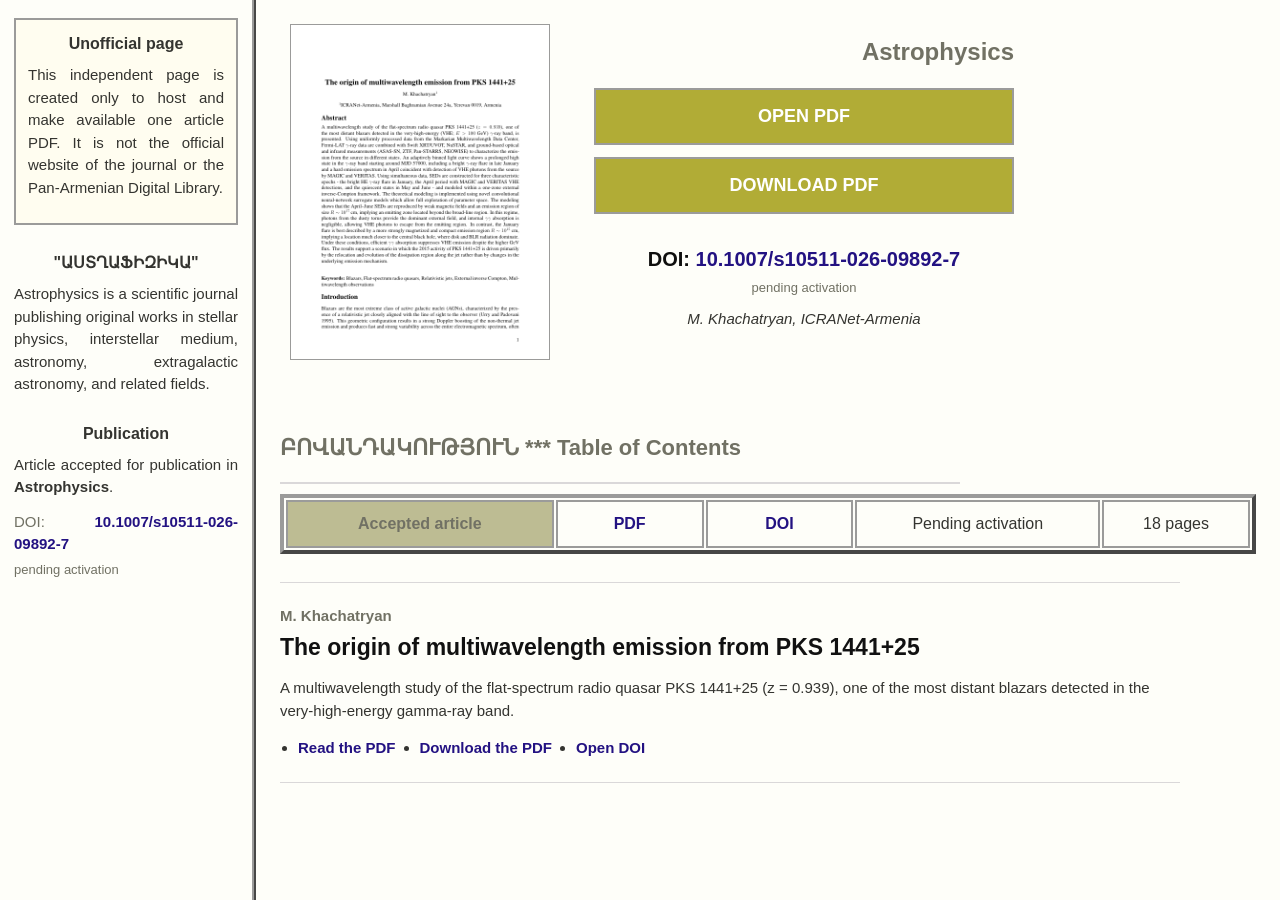
==== index.html @ a9bbdda2 "Add PKS 1441+25 paper page" ====
<!doctype html>
<html lang="en">
  <head>
    <meta charset="utf-8">
    <meta name="viewport" content="width=device-width, initial-scale=1">
    <title>The origin of multiwavelength emission from PKS 1441+25</title>
    <meta
      name="description"
      content="Independent hosting page for the article The origin of multiwavelength emission from PKS 1441+25 by M. Khachatryan."
    >
    <meta name="citation_title" content="The origin of multiwavelength emission from PKS 1441+25">
    <meta name="citation_author" content="Khachatryan, M.">
    <meta name="citation_journal_title" content="Astrophysics">
    <meta name="citation_doi" content="10.1007/s10511-026-09892-7">
    <meta name="citation_pdf_url" content="https://mherkhachatryan.github.io/pks-1441-25-paper/Article_Mher.pdf">
    <link rel="canonical" href="https://mherkhachatryan.github.io/pks-1441-25-paper/">
    <link rel="stylesheet" href="css/styles.css">
  </head>
  <body>
    <div class="site-shell">
      <aside class="sidebar" aria-label="Journal context">
        <section class="notice-box">
          <h2>Unofficial page</h2>
          <p>
            This independent page is created only to host and make available one article PDF.
            It is not the official website of the journal or the Pan-Armenian Digital Library.
          </p>
        </section>

        <section>
          <h2>"ԱՍՏՂԱՖԻԶԻԿԱ"</h2>
          <p>
            Astrophysics is a scientific journal publishing original works in stellar physics,
            interstellar medium, astronomy, extragalactic astronomy, and related fields.
          </p>
        </section>

        <section>
          <h2>Publication</h2>
          <p>
            Article accepted for publication in <strong>Astrophysics</strong>.
          </p>
          <p class="muted">
            DOI:
            <a href="https://doi.org/10.1007/s10511-026-09892-7">10.1007/s10511-026-09892-7</a>
            <span class="pending-note">pending activation</span>
          </p>
        </section>
      </aside>

      <main class="content" id="main-content">
        <header class="journal-header">
          <figure class="cover">
            <a href="Article_Mher.pdf" target="_blank" rel="noopener">
              <img
                src="assets/article-preview.png"
                width="540"
                height="700"
                alt="First page preview of The origin of multiwavelength emission from PKS 1441+25"
              >
            </a>
          </figure>

          <div class="journal-actions">
            <p class="issn">Astrophysics</p>
            <a class="panel-link" href="Article_Mher.pdf" target="_blank" rel="noopener">OPEN PDF</a>
            <a class="panel-link" href="Article_Mher.pdf" download>DOWNLOAD PDF</a>
            <p class="doi">
              DOI:
              <a href="https://doi.org/10.1007/s10511-026-09892-7">10.1007/s10511-026-09892-7</a>
              <span class="pending-note">pending activation</span>
            </p>
            <p class="contact">M. Khachatryan, ICRANet-Armenia</p>
          </div>
        </header>

        <section class="toc-heading" aria-labelledby="contents-title">
          <h1 id="contents-title">ԲՈՎԱՆԴԱԿՈՒԹՅՈՒՆ *** Table of Contents</h1>
        </section>

        <table class="issue-table" aria-label="Single article table of contents">
          <tbody>
            <tr>
              <th scope="row">Accepted article</th>
              <td>
                <a href="Article_Mher.pdf" target="_blank" rel="noopener">PDF</a>
              </td>
              <td>
                <a href="https://doi.org/10.1007/s10511-026-09892-7">DOI</a>
              </td>
              <td>Pending activation</td>
              <td>18 pages</td>
            </tr>
          </tbody>
        </table>

        <article class="article-entry">
          <p class="article-label">M. Khachatryan</p>
          <h2>The origin of multiwavelength emission from PKS 1441+25</h2>
          <p>
            A multiwavelength study of the flat-spectrum radio quasar PKS 1441+25
            (<span lang="la">z</span> = 0.939), one of the most distant blazars detected
            in the very-high-energy gamma-ray band.
          </p>
          <ul class="article-links">
            <li><a href="Article_Mher.pdf" target="_blank" rel="noopener">Read the PDF</a></li>
            <li><a href="Article_Mher.pdf" download>Download the PDF</a></li>
            <li><a href="https://doi.org/10.1007/s10511-026-09892-7">Open DOI</a></li>
          </ul>
        </article>

      </main>
    </div>
  </body>
</html>
---- css/styles.css ----
:root {
  --page-bg: #fefef9;
  --panel: #b1ac36;
  --table-bg: #bdbc93;
  --border: #9b9b9a;
  --text: #343430;
  --muted: #717164;
  --link: #231282;
  --visited: #8d2450;
}

* {
  box-sizing: border-box;
}

body {
  margin: 0;
  color: var(--text);
  background: var(--page-bg);
  font-family: Verdana, Arial, Helvetica, sans-serif;
  font-size: 15px;
  line-height: 1.5;
}

a {
  color: var(--link);
  font-weight: 700;
  text-decoration: none;
}

a:visited {
  color: var(--visited);
}

a:hover,
a:focus {
  text-decoration: underline;
}

.site-shell {
  display: grid;
  grid-template-columns: minmax(230px, 20%) 1fr;
  min-height: 100vh;
}

.sidebar {
  border-right: 4px ridge var(--border);
  padding: 18px 14px;
  overflow-wrap: anywhere;
}

.sidebar h2 {
  margin: 0 0 8px;
  color: var(--text);
  font-size: 16px;
  text-align: center;
}

.sidebar section + section {
  margin-top: 26px;
}

.sidebar p {
  margin: 0 0 12px;
  text-align: justify;
}

.notice-box {
  border: 2px solid var(--border);
  background: #fffdf0;
  padding: 12px;
}

.muted {
  color: var(--muted);
}

.content {
  padding: 24px 24px 48px;
}

.journal-header {
  display: grid;
  grid-template-columns: minmax(210px, 280px) minmax(300px, 520px);
  gap: 34px;
  align-items: start;
  max-width: 940px;
}

.cover {
  margin: 0;
  text-align: center;
}

.cover img {
  width: min(100%, 260px);
  height: auto;
  border: 1px solid var(--border);
  background: #fff;
}

.journal-actions {
  max-width: 420px;
  padding-top: 10px;
  text-align: center;
}

.issn {
  margin: 0 0 18px;
  color: var(--muted);
  font-size: 24px;
  font-weight: 700;
  text-align: right;
}

.panel-link {
  display: block;
  margin: 0 0 12px;
  padding: 13px 16px;
  color: #fff;
  background: var(--panel);
  border: 2px solid var(--border);
  font-size: 18px;
  letter-spacing: 0;
}

.panel-link:visited {
  color: #fff;
}

.doi {
  margin: 30px 0 10px;
  color: #0f0f0e;
  font-size: 20px;
  font-weight: 700;
}

.pending-note {
  display: block;
  margin-top: 4px;
  color: var(--muted);
  font-size: 13px;
  font-weight: 400;
}

.contact {
  margin: 0;
  font-style: italic;
}

.toc-heading {
  width: min(680px, 100%);
  margin: 64px 0 10px;
}

.toc-heading h1 {
  margin: 0;
  padding-bottom: 18px;
  color: var(--muted);
  border-bottom: 2px solid #dad8d9;
  font-size: 22px;
}

.issue-table {
  width: min(980px, 100%);
  margin: 0 0 28px;
  border: 4px outset var(--border);
  border-spacing: 2px;
}

.issue-table th,
.issue-table td {
  min-width: 96px;
  padding: 10px 12px;
  border: 2px solid var(--border);
  font-size: 16px;
  text-align: center;
}

.issue-table th {
  width: 28%;
  color: var(--muted);
  background: var(--table-bg);
}

.article-entry {
  max-width: 900px;
  margin: 0 0 34px;
  padding: 22px 0;
  border-top: 1px solid #dad8d9;
  border-bottom: 1px solid #dad8d9;
}

.article-entry h2 {
  margin: 0 0 10px;
  color: #111;
  font-size: 23px;
  line-height: 1.25;
}

.article-label {
  margin: 0 0 6px;
  color: var(--muted);
  font-weight: 700;
}

.article-links {
  display: flex;
  flex-wrap: wrap;
  gap: 10px 24px;
  margin: 14px 0 0;
  padding-left: 18px;
}

@media (max-width: 760px) {
  .site-shell {
    display: block;
  }

  .sidebar {
    border-right: 0;
    border-bottom: 4px ridge var(--border);
  }

  .content {
    padding: 18px 14px 32px;
  }

  .journal-header {
    display: block;
  }

  .journal-actions {
    max-width: none;
    margin-top: 18px;
  }

  .issn {
    text-align: center;
  }

  .toc-heading {
    margin-top: 40px;
  }

  .issue-table th,
  .issue-table td {
    min-width: 0;
    padding: 8px 6px;
    font-size: 14px;
  }

  .article-links {
    display: block;
  }

  .article-links li + li {
    margin-top: 8px;
  }

}
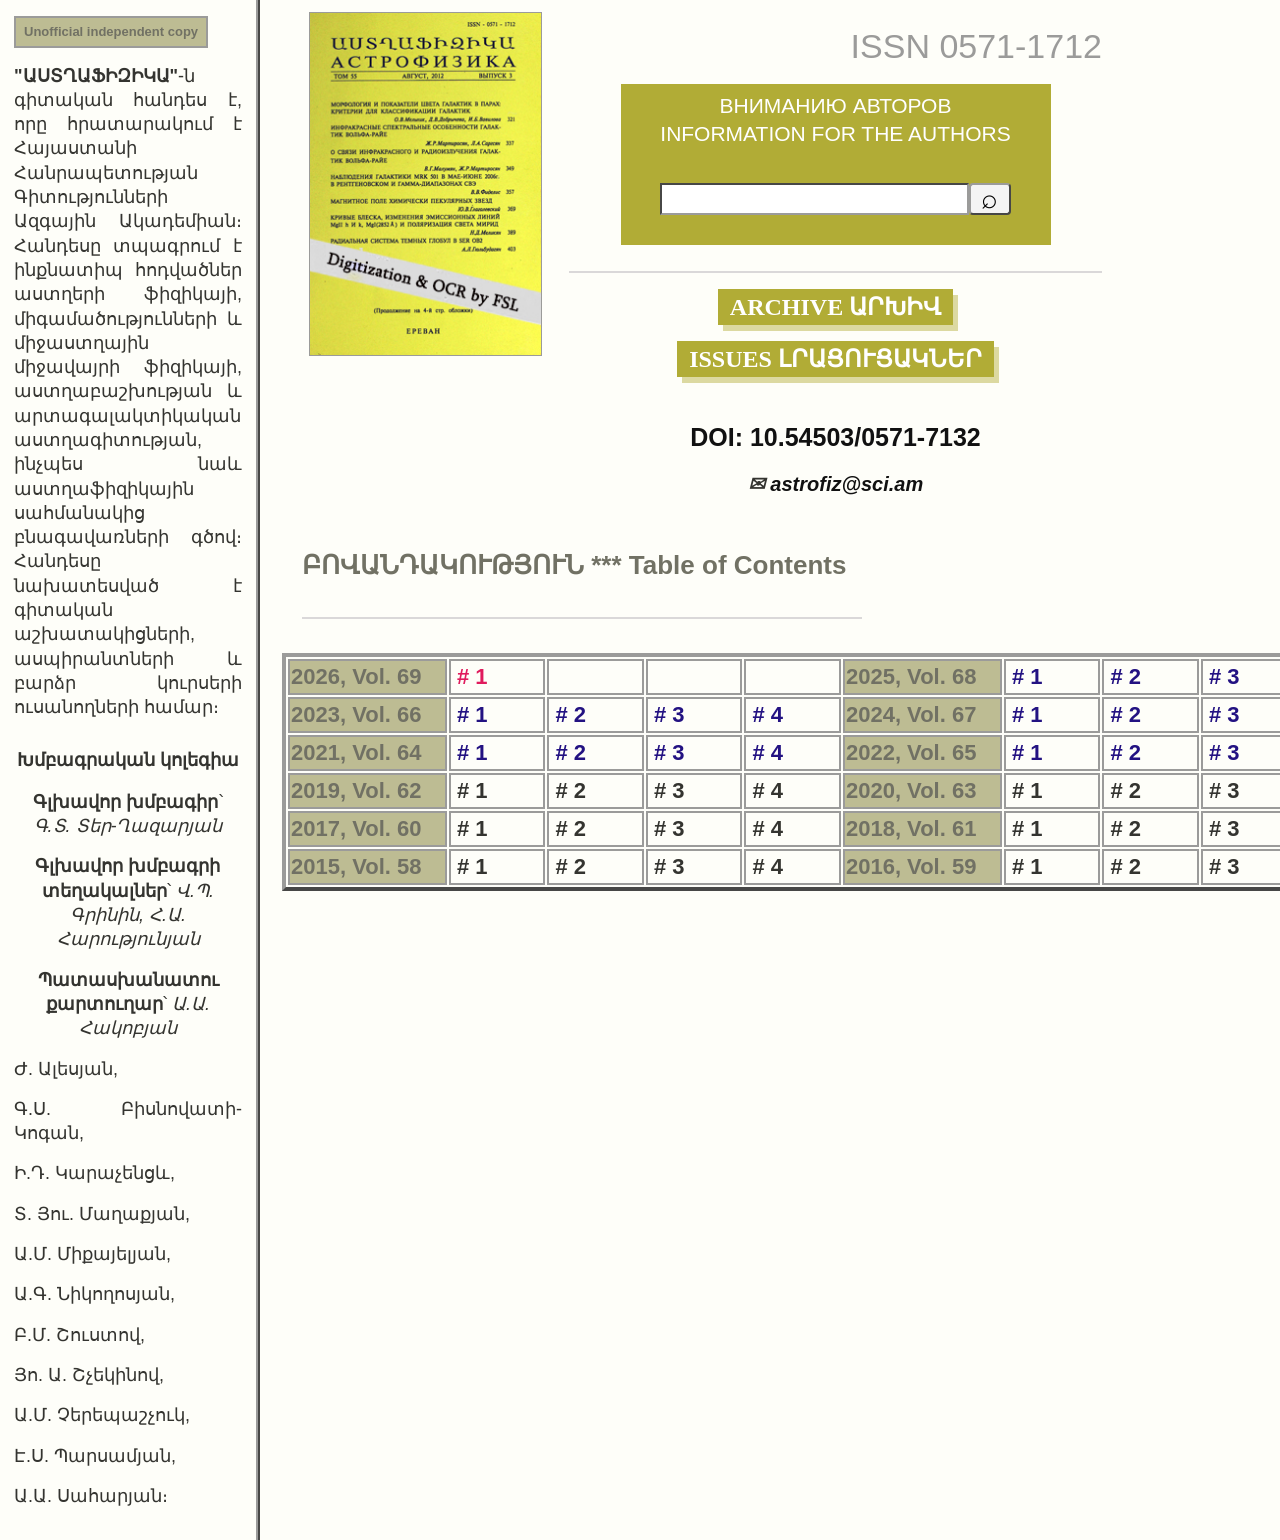
==== commit 880b40fe: "Match Astrophysics archive flow" ====
--- a/index.html
+++ b/index.html
@@ -1,114 +1,157 @@
 <!doctype html>
-<html lang="en">
+<html lang="hy">
   <head>
     <meta charset="utf-8">
     <meta name="viewport" content="width=device-width, initial-scale=1">
-    <title>The origin of multiwavelength emission from PKS 1441+25</title>
-    <meta
-      name="description"
-      content="Independent hosting page for the article The origin of multiwavelength emission from PKS 1441+25 by M. Khachatryan."
-    >
-    <meta name="citation_title" content="The origin of multiwavelength emission from PKS 1441+25">
-    <meta name="citation_author" content="Khachatryan, M.">
-    <meta name="citation_journal_title" content="Astrophysics">
-    <meta name="citation_doi" content="10.1007/s10511-026-09892-7">
-    <meta name="citation_pdf_url" content="https://mherkhachatryan.github.io/pks-1441-25-paper/Article_Mher.pdf">
+    <title>Astrophysics</title>
+    <meta name="description" content="Unofficial static page for hosting one Astrophysics article PDF.">
     <link rel="canonical" href="https://mherkhachatryan.github.io/pks-1441-25-paper/">
     <link rel="stylesheet" href="css/styles.css">
   </head>
   <body>
-    <div class="site-shell">
-      <aside class="sidebar" aria-label="Journal context">
-        <section class="notice-box">
-          <h2>Unofficial page</h2>
-          <p>
-            This independent page is created only to host and make available one article PDF.
-            It is not the official website of the journal or the Pan-Armenian Digital Library.
-          </p>
+    <div class="frame-shell">
+      <aside class="editorial-frame" aria-label="Editorial board">
+        <p class="unofficial-note">Unofficial independent copy</p>
+
+        <p>
+          <strong>"ԱՍՏՂԱՖԻԶԻԿԱ"</strong>-ն գիտական հանդես է, որը հրատարակում է Հայաստանի
+          Հանրապետության Գիտությունների Ազգային Ակադեմիան։ Հանդեսը տպագրում է ինքնատիպ
+          հոդվածներ աստղերի ֆիզիկայի, միգամածությունների և միջաստղային միջավայրի
+          ֆիզիկայի, աստղաբաշխության և արտագալակտիկական աստղագիտության, ինչպես նաև
+          աստղաֆիզիկային սահմանակից բնագավառների գծով։ Հանդեսը նախատեսված է գիտական
+          աշխատակիցների, ասպիրանտների և բարձր կուրսերի ուսանողների համար։
+        </p>
+
+        <h2>Խմբագրական կոլեգիա</h2>
+        <p class="centered"><strong>Գլխավոր խմբագիր</strong>՝ <em>Գ.Տ. Տեր-Ղազարյան</em></p>
+        <p class="centered">
+          <strong>Գլխավոր խմբագրի տեղակալներ</strong>՝
+          <em>Վ.Պ. Գրինին, Հ.Ա. Հարությունյան</em>
+        </p>
+        <p class="centered"><strong>Պատասխանատու քարտուղար</strong>՝ <em>Ա.Ա. Հակոբյան</em></p>
+
+        <p>Ժ. Ալեսյան,</p>
+        <p>Գ.Ս. Բիսնովատի-Կոգան,</p>
+        <p>Ի.Դ. Կարաչենցև,</p>
+        <p>Տ. Յու. Մաղաքյան,</p>
+        <p>Ա.Մ. Միքայելյան,</p>
+        <p>Ա.Գ. Նիկողոսյան,</p>
+        <p>Բ.Մ. Շուստով,</p>
+        <p>Յո. Ա. Շչեկինով,</p>
+        <p>Ա.Մ. Չերեպաշչուկ,</p>
+        <p>Է.Ս. Պարսամյան,</p>
+        <p>Ա.Ա. Սահարյան։</p>
+      </aside>
+
+      <main class="main-frame">
+        <section class="hero-table" aria-label="Astrophysics journal header">
+          <div class="cover-cell">
+            <img src="assets/journal-cover.jpg" width="235" height="344" alt="Astrophysics journal cover">
+          </div>
+
+          <div class="main-panel">
+            <p class="issn">ISSN 0571-1712</p>
+            <div class="author-panel">
+              <a href="#" aria-disabled="true">ВНИМАНИЮ АВТОРОВ</a>
+              <a href="#" aria-disabled="true">INFORMATION FOR THE AUTHORS</a>
+              <form class="search-form" action="https://arar.sci.am/dlibra/results" method="get" target="_blank">
+                <input type="text" name="q" aria-label="Search term">
+                <button type="submit" aria-label="Search">⌕</button>
+                <input name="action" value="SimpleSearchAction" type="hidden">
+                <input name="type" value="-6" type="hidden">
+                <input name="p" value="0" type="hidden">
+              </form>
+            </div>
+
+            <hr>
+            <p><a class="image-button" href="#archive">ARCHIVE ԱՐԽԻՎ</a></p>
+            <p><a class="image-button" href="#contents">ISSUES ԼՐԱՑՈՒՑԱԿՆԵՐ</a></p>
+            <p class="journal-doi">DOI: 10.54503/0571-7132</p>
+            <p class="mail">✉ <a href="mailto:astrofiz@sci.am">astrofiz@sci.am</a></p>
+          </div>
         </section>
 
-        <section>
-          <h2>"ԱՍՏՂԱՖԻԶԻԿԱ"</h2>
-          <p>
-            Astrophysics is a scientific journal publishing original works in stellar physics,
-            interstellar medium, astronomy, extragalactic astronomy, and related fields.
-          </p>
+        <section class="contents-heading" id="contents">
+          <h1>ԲՈՎԱՆԴԱԿՈՒԹՅՈՒՆ *** Table of Contents</h1>
+          <hr>
         </section>
 
-        <section>
-          <h2>Publication</h2>
-          <p>
-            Article accepted for publication in <strong>Astrophysics</strong>.
-          </p>
-          <p class="muted">
-            DOI:
-            <a href="https://doi.org/10.1007/s10511-026-09892-7">10.1007/s10511-026-09892-7</a>
-            <span class="pending-note">pending activation</span>
-          </p>
-        </section>
-      </aside>
-
-      <main class="content" id="main-content">
-        <header class="journal-header">
-          <figure class="cover">
-            <a href="Article_Mher.pdf" target="_blank" rel="noopener">
-              <img
-                src="assets/article-preview.png"
-                width="540"
-                height="700"
-                alt="First page preview of The origin of multiwavelength emission from PKS 1441+25"
-              >
-            </a>
-          </figure>
-
-          <div class="journal-actions">
-            <p class="issn">Astrophysics</p>
-            <a class="panel-link" href="Article_Mher.pdf" target="_blank" rel="noopener">OPEN PDF</a>
-            <a class="panel-link" href="Article_Mher.pdf" download>DOWNLOAD PDF</a>
-            <p class="doi">
-              DOI:
-              <a href="https://doi.org/10.1007/s10511-026-09892-7">10.1007/s10511-026-09892-7</a>
-              <span class="pending-note">pending activation</span>
-            </p>
-            <p class="contact">M. Khachatryan, ICRANet-Armenia</p>
-          </div>
-        </header>
-
-        <section class="toc-heading" aria-labelledby="contents-title">
-          <h1 id="contents-title">ԲՈՎԱՆԴԱԿՈՒԹՅՈՒՆ *** Table of Contents</h1>
-        </section>
-
-        <table class="issue-table" aria-label="Single article table of contents">
+        <table class="volume-table" aria-label="Astrophysics volumes">
           <tbody>
             <tr>
-              <th scope="row">Accepted article</th>
-              <td>
-                <a href="Article_Mher.pdf" target="_blank" rel="noopener">PDF</a>
-              </td>
-              <td>
-                <a href="https://doi.org/10.1007/s10511-026-09892-7">DOI</a>
-              </td>
-              <td>Pending activation</td>
-              <td>18 pages</td>
+              <td class="design"><a href="2026_1.html">2026, Vol. 69</a></td>
+              <td class="common active"><a href="2026_1.html"># 1</a></td>
+              <td class="common"></td>
+              <td class="common"></td>
+              <td class="common"></td>
+              <td class="design">2025, Vol. 68</td>
+              <td class="common"><a href="https://www.flib.sci.am/journal/Astrophysics/2025_1.html"># 1</a></td>
+              <td class="common"><a href="https://www.flib.sci.am/journal/Astrophysics/2025_2.html"># 2</a></td>
+              <td class="common"><a href="https://www.flib.sci.am/journal/Astrophysics/2025_3.html"># 3</a></td>
+              <td class="common"><a href="https://www.flib.sci.am/journal/Astrophysics/2025_4.html"># 4</a></td>
+            </tr>
+            <tr>
+              <td class="design">2023, Vol. 66</td>
+              <td class="common"><a href="https://www.flib.sci.am/journal/Astrophysics/2023_1.html"># 1</a></td>
+              <td class="common"><a href="https://www.flib.sci.am/journal/Astrophysics/2023_2.html"># 2</a></td>
+              <td class="common"><a href="https://www.flib.sci.am/journal/Astrophysics/2023_3.html"># 3</a></td>
+              <td class="common"><a href="https://www.flib.sci.am/journal/Astrophysics/2023_4.html"># 4</a></td>
+              <td class="design">2024, Vol. 67</td>
+              <td class="common"><a href="https://www.flib.sci.am/journal/Astrophysics/2024_1.html"># 1</a></td>
+              <td class="common"><a href="https://www.flib.sci.am/journal/Astrophysics/2024_2.html"># 2</a></td>
+              <td class="common"><a href="https://www.flib.sci.am/journal/Astrophysics/2024_3.html"># 3</a></td>
+              <td class="common"><a href="https://www.flib.sci.am/journal/Astrophysics/2024_4.html"># 4</a></td>
+            </tr>
+            <tr>
+              <td class="design">2021, Vol. 64</td>
+              <td class="common"><a href="https://www.flib.sci.am/journal/Astrophysics/V64Iss1_2021.html"># 1</a></td>
+              <td class="common"><a href="https://www.flib.sci.am/journal/Astrophysics/2021_2.html"># 2</a></td>
+              <td class="common"><a href="https://www.flib.sci.am/journal/Astrophysics/2021_3.html"># 3</a></td>
+              <td class="common"><a href="https://www.flib.sci.am/journal/Astrophysics/2021_4.html"># 4</a></td>
+              <td class="design">2022, Vol. 65</td>
+              <td class="common"><a href="https://www.flib.sci.am/journal/Astrophysics/2022_1.html"># 1</a></td>
+              <td class="common"><a href="https://www.flib.sci.am/journal/Astrophysics/2022_2.html"># 2</a></td>
+              <td class="common"><a href="https://www.flib.sci.am/journal/Astrophysics/2022_3.html"># 3</a></td>
+              <td class="common"><a href="https://www.flib.sci.am/journal/Astrophysics/2022_4.html"># 4</a></td>
+            </tr>
+            <tr>
+              <td class="design">2019, Vol. 62</td>
+              <td class="common"># 1</td>
+              <td class="common"># 2</td>
+              <td class="common"># 3</td>
+              <td class="common"># 4</td>
+              <td class="design">2020, Vol. 63</td>
+              <td class="common"># 1</td>
+              <td class="common"># 2</td>
+              <td class="common"># 3</td>
+              <td class="common"># 4</td>
+            </tr>
+            <tr>
+              <td class="design">2017, Vol. 60</td>
+              <td class="common"># 1</td>
+              <td class="common"># 2</td>
+              <td class="common"># 3</td>
+              <td class="common"># 4</td>
+              <td class="design">2018, Vol. 61</td>
+              <td class="common"># 1</td>
+              <td class="common"># 2</td>
+              <td class="common"># 3</td>
+              <td class="common"># 4</td>
+            </tr>
+            <tr>
+              <td class="design">2015, Vol. 58</td>
+              <td class="common"># 1</td>
+              <td class="common"># 2</td>
+              <td class="common"># 3</td>
+              <td class="common"># 4</td>
+              <td class="design">2016, Vol. 59</td>
+              <td class="common"># 1</td>
+              <td class="common"># 2</td>
+              <td class="common"># 3</td>
+              <td class="common"># 4</td>
             </tr>
           </tbody>
         </table>
-
-        <article class="article-entry">
-          <p class="article-label">M. Khachatryan</p>
-          <h2>The origin of multiwavelength emission from PKS 1441+25</h2>
-          <p>
-            A multiwavelength study of the flat-spectrum radio quasar PKS 1441+25
-            (<span lang="la">z</span> = 0.939), one of the most distant blazars detected
-            in the very-high-energy gamma-ray band.
-          </p>
-          <ul class="article-links">
-            <li><a href="Article_Mher.pdf" target="_blank" rel="noopener">Read the PDF</a></li>
-            <li><a href="Article_Mher.pdf" download>Download the PDF</a></li>
-            <li><a href="https://doi.org/10.1007/s10511-026-09892-7">Open DOI</a></li>
-          </ul>
-        </article>
-
       </main>
     </div>
   </body>
--- a/css/styles.css
+++ b/css/styles.css
@@ -6,7 +6,7 @@
   --text: #343430;
   --muted: #717164;
   --link: #231282;
-  --visited: #8d2450;
+  --hot: #e01b5d;
 }
 
 * {
@@ -18,18 +18,14 @@
   color: var(--text);
   background: var(--page-bg);
   font-family: Verdana, Arial, Helvetica, sans-serif;
-  font-size: 15px;
-  line-height: 1.5;
+  font-size: 16px;
+  line-height: 1.35;
 }
 
 a {
   color: var(--link);
-  font-weight: 700;
+  font-weight: bold;
   text-decoration: none;
-}
-
-a:visited {
-  color: var(--visited);
 }
 
 a:hover,
@@ -37,225 +33,344 @@
   text-decoration: underline;
 }
 
-.site-shell {
+.frame-shell {
   display: grid;
-  grid-template-columns: minmax(230px, 20%) 1fr;
+  grid-template-columns: clamp(260px, 20vw, 420px) minmax(0, 1fr);
   min-height: 100vh;
 }
 
-.sidebar {
+.editorial-frame {
+  min-width: 0;
+  padding: 16px 14px;
   border-right: 4px ridge var(--border);
-  padding: 18px 14px;
-  overflow-wrap: anywhere;
-}
-
-.sidebar h2 {
-  margin: 0 0 8px;
-  color: var(--text);
-  font-size: 16px;
-  text-align: center;
-}
-
-.sidebar section + section {
-  margin-top: 26px;
-}
-
-.sidebar p {
-  margin: 0 0 12px;
+  background: var(--page-bg);
+  font-size: 18px;
   text-align: justify;
 }
 
-.notice-box {
+.editorial-frame p {
+  margin: 0 0 16px;
+}
+
+.editorial-frame h2 {
+  margin: 28px 0 18px;
+  font-size: 18px;
+  text-align: center;
+}
+
+.centered {
+  text-align: center;
+}
+
+.unofficial-note {
+  display: inline-block;
+  margin-bottom: 18px;
+  padding: 5px 8px;
   border: 2px solid var(--border);
-  background: #fffdf0;
-  padding: 12px;
-}
-
-.muted {
-  color: var(--muted);
-}
-
-.content {
-  padding: 24px 24px 48px;
-}
-
-.journal-header {
+  color: var(--muted);
+  background: var(--table-bg);
+  font-size: 13px;
+  font-weight: bold;
+  text-align: center;
+}
+
+.main-frame {
+  padding: 0 22px 44px;
+  overflow-x: auto;
+}
+
+.hero-table {
   display: grid;
-  grid-template-columns: minmax(210px, 280px) minmax(300px, 520px);
-  gap: 34px;
+  grid-template-columns: 35% 65%;
   align-items: start;
-  max-width: 940px;
-}
-
-.cover {
+  width: 80%;
+  min-width: 820px;
+  min-height: 440px;
+  padding-top: 12px;
+}
+
+.cover-cell {
+  text-align: center;
+}
+
+.cover-cell img {
+  width: 233px;
+  height: 344px;
+  border: 1px solid var(--border);
+}
+
+.main-panel {
+  text-align: center;
+}
+
+.issn {
+  margin: 12px 0 14px;
+  color: var(--border);
+  font-size: 34px;
+  text-align: right;
+}
+
+.author-panel {
+  width: 68%;
+  min-width: 430px;
+  margin: 0 auto 26px;
+  padding: 8px 22px 30px;
+  background: var(--panel);
+  color: #fff;
+}
+
+.author-panel a {
+  display: block;
+  color: #fff;
+  font-size: 21px;
+  font-weight: normal;
+}
+
+.search-form {
+  display: flex;
+  justify-content: center;
+  margin-top: 34px;
+}
+
+.search-form input[type="text"] {
+  width: min(360px, 80%);
+  height: 32px;
+  border: 2px inset var(--border);
+  background: #fff;
+}
+
+.search-form button {
+  width: 42px;
+  height: 32px;
+  border: 2px outset var(--border);
+  border-radius: 4px;
+  background: #f4f4f4;
+  font-size: 28px;
+  line-height: 20px;
+}
+
+.main-panel hr,
+.contents-heading hr {
+  border: 0;
+  border-top: 2px solid #dad8d9;
+}
+
+.image-button {
+  display: inline-block;
+  min-width: 200px;
+  padding: 2px 12px;
+  color: #fff;
+  background: var(--panel);
+  font-size: 24px;
+  font-family: Georgia, "Times New Roman", serif;
+  letter-spacing: 0;
+  box-shadow: 5px 6px 0 rgba(177, 172, 54, 0.45);
+}
+
+.image-button:visited {
+  color: #fff;
+}
+
+.journal-doi {
+  margin: 44px 0 16px;
+  color: #111;
+  font-size: 25px;
+  font-weight: bold;
+}
+
+.mail {
   margin: 0;
-  text-align: center;
-}
-
-.cover img {
-  width: min(100%, 260px);
+  font-size: 20px;
+  font-style: italic;
+  font-weight: bold;
+}
+
+.mail a {
+  color: #111;
+}
+
+.contents-heading {
+  width: 55%;
+  min-width: 560px;
+  margin: 50px 0 34px 20px;
+}
+
+.contents-heading h1 {
+  margin: 0 0 34px;
+  color: var(--muted);
+  font-size: 26px;
+}
+
+.volume-table {
+  width: 100%;
+  min-width: 1120px;
+  border: 4px outset var(--border);
+  border-collapse: separate;
+  border-spacing: 2px;
+}
+
+.volume-table td {
+  height: 36px;
+  border: 2px solid var(--border);
+  font-size: 22px;
+  font-weight: bold;
+}
+
+.volume-table .design {
+  width: 14%;
+  color: var(--muted);
+  background: var(--table-bg);
+}
+
+.volume-table .design a {
+  color: var(--muted);
+}
+
+.volume-table .common {
+  width: 8.5%;
+  padding-left: 6px;
+  background: var(--page-bg);
+}
+
+.volume-table .active a {
+  color: var(--hot);
+}
+
+.issue-page,
+.publication-page {
+  background: #fff;
+}
+
+.issue-wrap {
+  width: 60%;
+  min-width: 680px;
+  margin: 0 auto;
+  padding: 24px 0 50px;
+}
+
+.issue-wrap h1 {
+  padding: 24px 0 32px;
+  font-family: Verdana, Geneva, Tahoma, sans-serif;
+  text-align: center;
+}
+
+.issue-list {
+  width: 100%;
+  border-collapse: collapse;
+}
+
+.issue-list td {
+  padding-bottom: 16px;
+  vertical-align: top;
+}
+
+.arrow-cell {
+  width: 10%;
+  color: var(--panel);
+  font-size: 22px;
+  text-align: center;
+}
+
+.entry-cell {
+  width: 90%;
+  font-size: 14px;
+}
+
+.paper-shell {
+  max-width: 980px;
+  margin: 0 auto;
+  padding: 32px 20px 48px;
+}
+
+.paper-header {
+  display: grid;
+  grid-template-columns: 190px 1fr;
+  gap: 28px;
+  align-items: start;
+}
+
+.paper-header img {
+  width: 190px;
   height: auto;
   border: 1px solid var(--border);
-  background: #fff;
-}
-
-.journal-actions {
-  max-width: 420px;
-  padding-top: 10px;
-  text-align: center;
-}
-
-.issn {
-  margin: 0 0 18px;
-  color: var(--muted);
-  font-size: 24px;
-  font-weight: 700;
-  text-align: right;
-}
-
-.panel-link {
-  display: block;
-  margin: 0 0 12px;
-  padding: 13px 16px;
-  color: #fff;
-  background: var(--panel);
+}
+
+.paper-header h1 {
+  margin: 0 0 10px;
+  font-size: 26px;
+  line-height: 1.25;
+}
+
+.metadata {
+  width: 100%;
+  margin: 24px 0;
+  border-collapse: collapse;
+}
+
+.metadata th,
+.metadata td {
+  padding: 9px 10px;
+  border-bottom: 1px solid #ddd;
+  text-align: left;
+  vertical-align: top;
+}
+
+.metadata th {
+  width: 160px;
+  color: var(--muted);
+}
+
+.pdf-actions {
+  margin: 24px 0;
+}
+
+.pdf-actions a {
+  display: inline-block;
+  margin-right: 12px;
+  padding: 10px 18px;
   border: 2px solid var(--border);
-  font-size: 18px;
-  letter-spacing: 0;
-}
-
-.panel-link:visited {
-  color: #fff;
-}
-
-.doi {
-  margin: 30px 0 10px;
-  color: #0f0f0e;
-  font-size: 20px;
-  font-weight: 700;
-}
-
-.pending-note {
-  display: block;
-  margin-top: 4px;
-  color: var(--muted);
-  font-size: 13px;
-  font-weight: 400;
-}
-
-.contact {
-  margin: 0;
-  font-style: italic;
-}
-
-.toc-heading {
-  width: min(680px, 100%);
-  margin: 64px 0 10px;
-}
-
-.toc-heading h1 {
-  margin: 0;
-  padding-bottom: 18px;
-  color: var(--muted);
-  border-bottom: 2px solid #dad8d9;
-  font-size: 22px;
-}
-
-.issue-table {
-  width: min(980px, 100%);
-  margin: 0 0 28px;
-  border: 4px outset var(--border);
-  border-spacing: 2px;
-}
-
-.issue-table th,
-.issue-table td {
-  min-width: 96px;
-  padding: 10px 12px;
+  background: var(--table-bg);
+}
+
+.pdf-embed {
+  width: 100%;
+  height: 760px;
   border: 2px solid var(--border);
-  font-size: 16px;
-  text-align: center;
-}
-
-.issue-table th {
-  width: 28%;
-  color: var(--muted);
-  background: var(--table-bg);
-}
-
-.article-entry {
-  max-width: 900px;
-  margin: 0 0 34px;
-  padding: 22px 0;
-  border-top: 1px solid #dad8d9;
-  border-bottom: 1px solid #dad8d9;
-}
-
-.article-entry h2 {
-  margin: 0 0 10px;
-  color: #111;
-  font-size: 23px;
-  line-height: 1.25;
-}
-
-.article-label {
-  margin: 0 0 6px;
-  color: var(--muted);
-  font-weight: 700;
-}
-
-.article-links {
-  display: flex;
-  flex-wrap: wrap;
-  gap: 10px 24px;
-  margin: 14px 0 0;
-  padding-left: 18px;
-}
-
-@media (max-width: 760px) {
-  .site-shell {
+}
+
+@media (max-width: 920px) {
+  .frame-shell {
     display: block;
   }
 
-  .sidebar {
+  .editorial-frame {
+    min-width: 0;
     border-right: 0;
     border-bottom: 4px ridge var(--border);
   }
 
-  .content {
-    padding: 18px 14px 32px;
-  }
-
-  .journal-header {
+  .main-frame {
+    padding: 0 12px 32px;
+  }
+
+  .hero-table {
     display: block;
-  }
-
-  .journal-actions {
-    max-width: none;
-    margin-top: 18px;
-  }
-
-  .issn {
-    text-align: center;
-  }
-
-  .toc-heading {
-    margin-top: 40px;
-  }
-
-  .issue-table th,
-  .issue-table td {
+    width: 100%;
     min-width: 0;
-    padding: 8px 6px;
-    font-size: 14px;
-  }
-
-  .article-links {
+  }
+
+  .author-panel,
+  .contents-heading,
+  .issue-wrap {
+    width: 100%;
+    min-width: 0;
+  }
+
+  .volume-table {
+    min-width: 900px;
+  }
+
+  .paper-header {
     display: block;
   }
-
-  .article-links li + li {
-    margin-top: 8px;
-  }
-
-}
+}
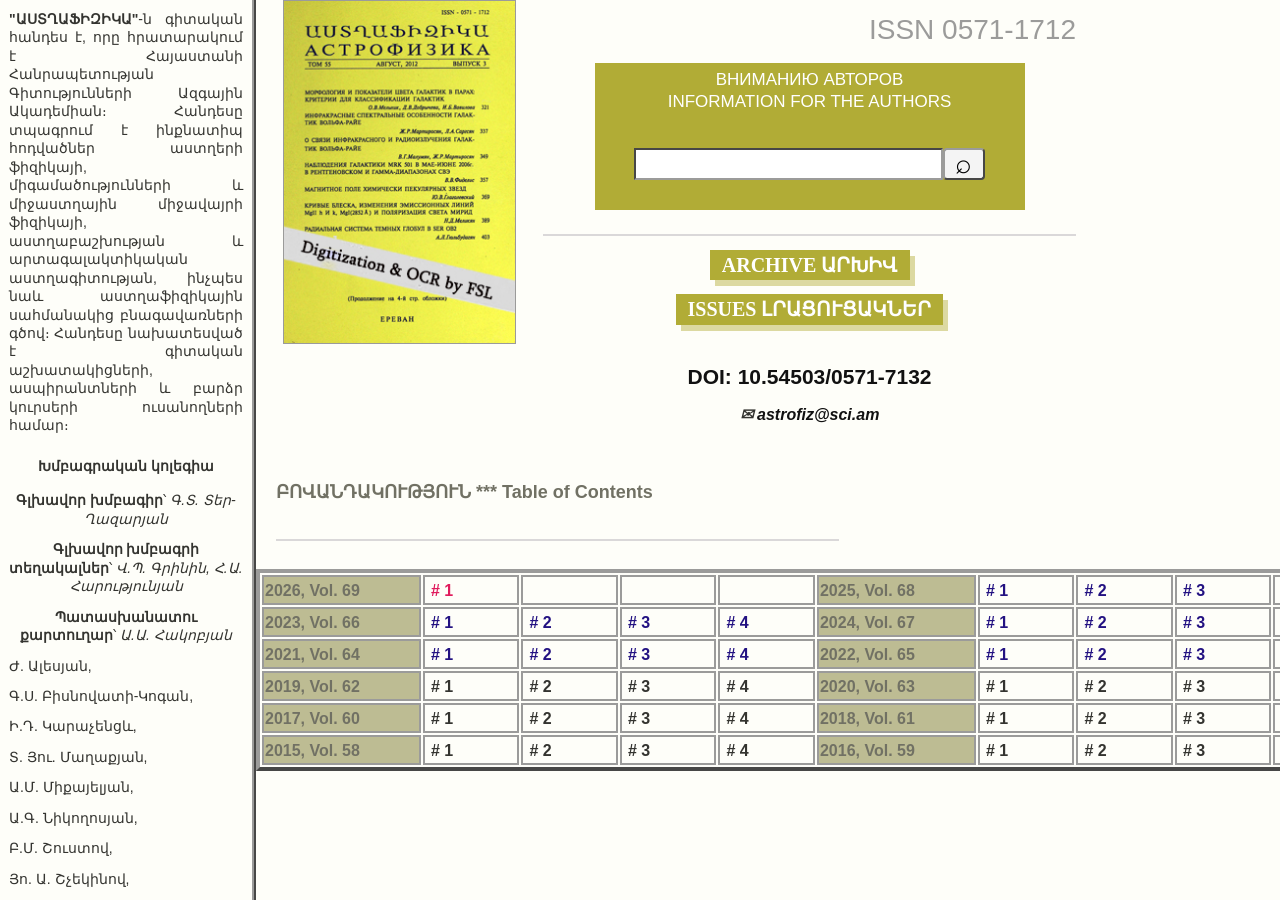
==== commit df62f3bb: "Tune archive replica sizing" ====
--- a/index.html
+++ b/index.html
@@ -11,8 +11,6 @@
   <body>
     <div class="frame-shell">
       <aside class="editorial-frame" aria-label="Editorial board">
-        <p class="unofficial-note">Unofficial independent copy</p>
-
         <p>
           <strong>"ԱՍՏՂԱՖԻԶԻԿԱ"</strong>-ն գիտական հանդես է, որը հրատարակում է Հայաստանի
           Հանրապետության Գիտությունների Ազգային Ակադեմիան։ Հանդեսը տպագրում է ինքնատիպ
@@ -41,6 +39,7 @@
         <p>Ա.Մ. Չերեպաշչուկ,</p>
         <p>Է.Ս. Պարսամյան,</p>
         <p>Ա.Ա. Սահարյան։</p>
+        <p class="unofficial-note">Unofficial independent copy</p>
       </aside>
 
       <main class="main-frame">
--- a/css/styles.css
+++ b/css/styles.css
@@ -18,8 +18,9 @@
   color: var(--text);
   background: var(--page-bg);
   font-family: Verdana, Arial, Helvetica, sans-serif;
-  font-size: 16px;
-  line-height: 1.35;
+  font-size: 14px;
+  line-height: 1.32;
+  overflow: hidden;
 }
 
 a {
@@ -35,26 +36,29 @@
 
 .frame-shell {
   display: grid;
-  grid-template-columns: clamp(260px, 20vw, 420px) minmax(0, 1fr);
-  min-height: 100vh;
+  grid-template-columns: 20% 80%;
+  height: 100vh;
+  overflow: hidden;
 }
 
 .editorial-frame {
   min-width: 0;
-  padding: 16px 14px;
+  height: 100vh;
+  padding: 10px 9px 18px;
   border-right: 4px ridge var(--border);
   background: var(--page-bg);
-  font-size: 18px;
+  overflow-y: auto;
+  font-size: 14px;
   text-align: justify;
 }
 
 .editorial-frame p {
-  margin: 0 0 16px;
+  margin: 0 0 12px;
 }
 
 .editorial-frame h2 {
-  margin: 28px 0 18px;
-  font-size: 18px;
+  margin: 22px 0 16px;
+  font-size: 14px;
   text-align: center;
 }
 
@@ -64,19 +68,20 @@
 
 .unofficial-note {
   display: inline-block;
-  margin-bottom: 18px;
-  padding: 5px 8px;
+  margin: 18px 0 4px;
+  padding: 4px 7px;
   border: 2px solid var(--border);
   color: var(--muted);
   background: var(--table-bg);
-  font-size: 13px;
+  font-size: 12px;
   font-weight: bold;
   text-align: center;
 }
 
 .main-frame {
-  padding: 0 22px 44px;
-  overflow-x: auto;
+  height: 100vh;
+  padding: 0 0 34px;
+  overflow: auto;
 }
 
 .hero-table {
@@ -85,8 +90,8 @@
   align-items: start;
   width: 80%;
   min-width: 820px;
-  min-height: 440px;
-  padding-top: 12px;
+  min-height: 310px;
+  padding-top: 0;
 }
 
 .cover-cell {
@@ -106,15 +111,15 @@
 .issn {
   margin: 12px 0 14px;
   color: var(--border);
-  font-size: 34px;
+  font-size: 28px;
   text-align: right;
 }
 
 .author-panel {
-  width: 68%;
+  width: 64%;
   min-width: 430px;
-  margin: 0 auto 26px;
-  padding: 8px 22px 30px;
+  margin: 0 auto 24px;
+  padding: 6px 22px 30px;
   background: var(--panel);
   color: #fff;
 }
@@ -122,7 +127,7 @@
 .author-panel a {
   display: block;
   color: #fff;
-  font-size: 21px;
+  font-size: 17px;
   font-weight: normal;
 }
 
@@ -161,7 +166,7 @@
   padding: 2px 12px;
   color: #fff;
   background: var(--panel);
-  font-size: 24px;
+  font-size: 20px;
   font-family: Georgia, "Times New Roman", serif;
   letter-spacing: 0;
   box-shadow: 5px 6px 0 rgba(177, 172, 54, 0.45);
@@ -172,15 +177,15 @@
 }
 
 .journal-doi {
-  margin: 44px 0 16px;
+  margin: 38px 0 14px;
   color: #111;
-  font-size: 25px;
+  font-size: 21px;
   font-weight: bold;
 }
 
 .mail {
   margin: 0;
-  font-size: 20px;
+  font-size: 16px;
   font-style: italic;
   font-weight: bold;
 }
@@ -192,13 +197,13 @@
 .contents-heading {
   width: 55%;
   min-width: 560px;
-  margin: 50px 0 34px 20px;
+  margin: 56px 0 28px 20px;
 }
 
 .contents-heading h1 {
   margin: 0 0 34px;
   color: var(--muted);
-  font-size: 26px;
+  font-size: 18px;
 }
 
 .volume-table {
@@ -210,9 +215,9 @@
 }
 
 .volume-table td {
-  height: 36px;
+  height: 30px;
   border: 2px solid var(--border);
-  font-size: 22px;
+  font-size: 16px;
   font-weight: bold;
 }
 
@@ -239,6 +244,7 @@
 .issue-page,
 .publication-page {
   background: #fff;
+  overflow: auto;
 }
 
 .issue-wrap {
@@ -339,18 +345,28 @@
 }
 
 @media (max-width: 920px) {
+  body {
+    overflow: auto;
+  }
+
   .frame-shell {
     display: block;
+    height: auto;
+    overflow: visible;
   }
 
   .editorial-frame {
+    height: auto;
     min-width: 0;
     border-right: 0;
     border-bottom: 4px ridge var(--border);
+    overflow: visible;
   }
 
   .main-frame {
+    height: auto;
     padding: 0 12px 32px;
+    overflow: visible;
   }
 
   .hero-table {
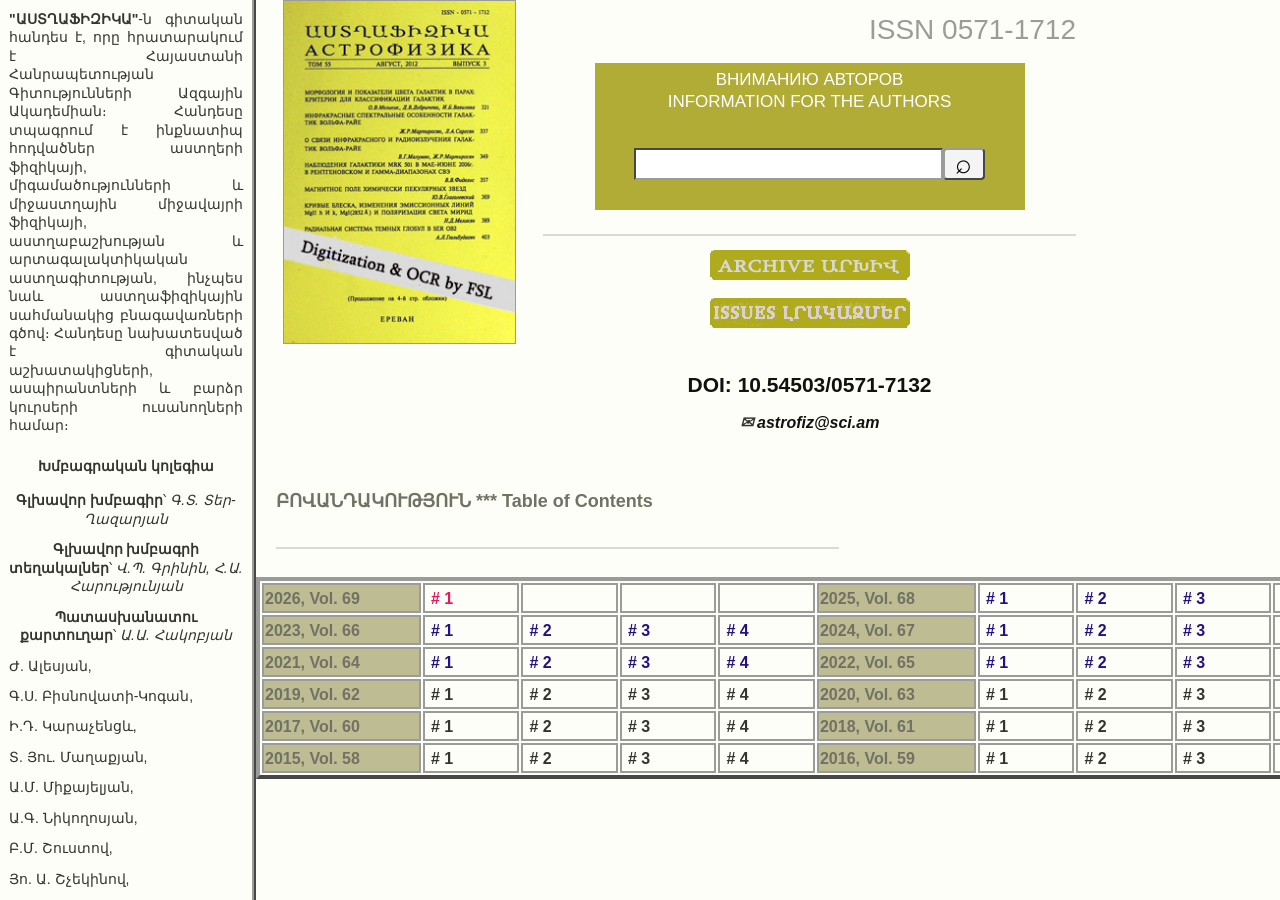
==== commit a4da14eb: "Use source archive button images" ====
--- a/index.html
+++ b/index.html
@@ -63,8 +63,16 @@
             </div>
 
             <hr>
-            <p><a class="image-button" href="#archive">ARCHIVE ԱՐԽԻՎ</a></p>
-            <p><a class="image-button" href="#contents">ISSUES ԼՐԱՑՈՒՑԱԿՆԵՐ</a></p>
+            <p>
+              <a class="image-button" href="#archive">
+                <img src="assets/archive-button.jpg" width="200" height="30" alt="ARCHIVE ԱՐԽԻՎ">
+              </a>
+            </p>
+            <p>
+              <a class="image-button" href="#contents">
+                <img src="assets/issues-button.jpg" width="200" height="30" alt="ISSUES ԼՐԱՑՈՒՑԱԿՆԵՐ">
+              </a>
+            </p>
             <p class="journal-doi">DOI: 10.54503/0571-7132</p>
             <p class="mail">✉ <a href="mailto:astrofiz@sci.am">astrofiz@sci.am</a></p>
           </div>
--- a/css/styles.css
+++ b/css/styles.css
@@ -162,18 +162,16 @@
 
 .image-button {
   display: inline-block;
-  min-width: 200px;
-  padding: 2px 12px;
-  color: #fff;
-  background: var(--panel);
-  font-size: 20px;
-  font-family: Georgia, "Times New Roman", serif;
-  letter-spacing: 0;
-  box-shadow: 5px 6px 0 rgba(177, 172, 54, 0.45);
-}
-
-.image-button:visited {
-  color: #fff;
+  width: 200px;
+  height: 30px;
+  line-height: 0;
+}
+
+.image-button img {
+  display: block;
+  width: 200px;
+  height: 30px;
+  border: 0;
 }
 
 .journal-doi {
